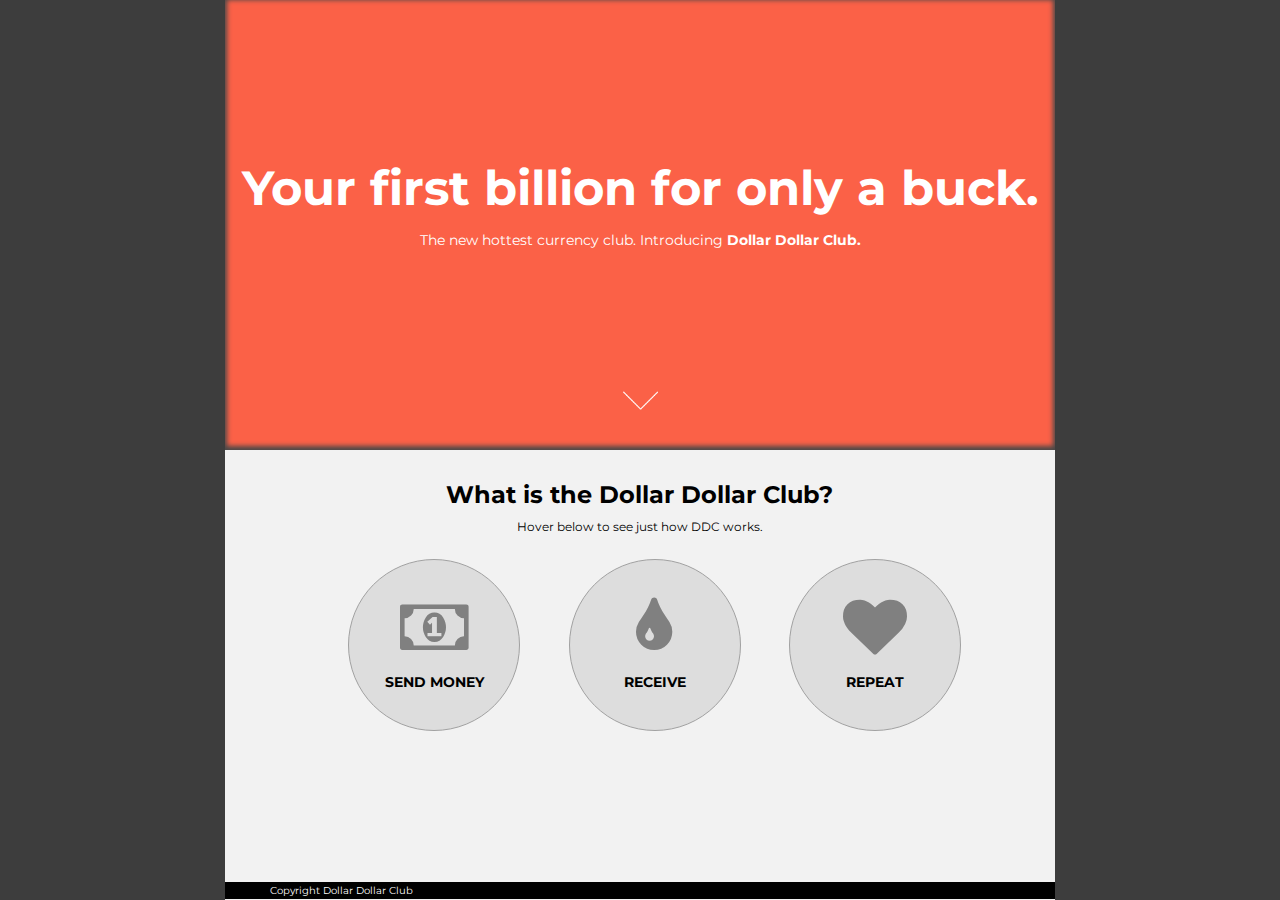
==== old-site/index.html @ 25787cba "Imported homepage" ====
<!doctype html>
<html>
  <head>
    <meta http-equiv="X-UA-Compatible" content="IE=edge,chrome=1">
    <title>Dollar Dollar Club</title>
    <meta name="description" content="A cool startup site">
    <link rel="stylesheet" href="http://maxcdn.bootstrapcdn.com/font-awesome/4.3.0/css/font-awesome.min.css">
    <link rel="stylesheet" href="css/main.css">
    <link href='http://fonts.googleapis.com/css?family=Montserrat' rel='stylesheet' type='text/css'>
  </head>
  <body>
    <div class="body-wrap">
      <section class="intro">
        <div class="orange-overlay"></div>
        <div class="firstbillion">
            <h1>Your first billion for only a buck.</h1>
            <p>The new hottest currency club. Introducing <b>Dollar Dollar Club.</b></p>
            <img src="../designs/assets/carot.png">
        </div>
      </section>

      <section class="about">
        <h2>What is the Dollar Dollar Club?</h2>
        <p>Hover below to see just how DDC works.
        </p>
      </section>

      <div class="calltoaction">
        <div class="module">
          <div class="circle">
              <i class="fa fa-money fa-4x"></i>
              <h3>SEND MONEY</h3>
          </div>
          <p>First things first. Drop off any your $1 at any DDC location. You can even give us a call and we'll come pick up your money.</p>
        </div>

        <div class="module">
          <div class="circle">
              <i class="fa fa-tint fa-4x"></i>
              <h3>RECEIVE</h3>
          </div>
          <p>Next we scour our collection of thousands of currencies and pick a bill just for you.</p>
        </div>
        
        <div class="module">  
          <div class="circle">
              <i class="fa fa-heart fa-4x"></i>      
              <h3>REPEAT</h3>
          </div>
          <p>Try us once and you'll be hooked on your new crisp, minty bills. With our frequent collector program, every 10 months, you get one free!</p>
        </div>
        <div class="clear"></div>
      </div>
      
      <div class="clear"></div>
      <footer>
        <p>Copyright Dollar Dollar Club</p>
      </footer>
    </div>
  <script src="js/main.js"></script>
  </body>
</html>
---- old-site/css/main.css ----
html, body {
  background: rgb(61, 61, 61);
  font-family: 'Montserrat', sans-serif;
  margin: 0;
  padding-right: 5%;
  padding-left: 5%;
  height: 100%;
}
.body-wrap {
  background: #F2F2F2;
  margin: 0 auto;
  width: 80%;
  height: 100%;
}
/* ------------------------For Mobile----------------------------- */
@media (max-width: 767px) {
  .calltoaction {
    display: block;
    height: 100%;
  }
  body, html {
    padding: 0;
  }
  .module {
    height: 32%;
    width: 100%;
    float: none;
    text-align: center;
    margin-left: auto;
    margin-right: auto;
    padding-top: 1.9%;
    display: inline-block;
  }
  .module p {
    text-align: center;
    font-size: 14px;
    display: block;
    position: relative;
    padding-left: 13%;
    padding-right: 13%;
  }
  .circle {
    border: 1px solid #a1a1a1;
    padding-top: 10px; 
    background: #dddddd;
    height: 150px;
    width: 150px;
    border-radius: 100%;
    margin-left: auto;
    margin-right: auto;
  }
  footer {
  margin-top: 0px;
  }
}

/* ----------------Desktop - Display Hover on 768px and larger only */
@media only screen and (min-width: 768px) {
  .calltoaction {
    height: 38.7%;
  }
  .module {
    max-width: 21.25%;
    float: left;
    margin-left: 6%;
    margin-right: 6%;
    margin-top: 3.8%;
    margin-bottom: -20px;
  }
  .module p {
    display: none;
    font-size: 12px;
    margin-bottom: 0px;
  }
  .module:hover p {
    text-align: center;
    font-size: 12px;
    display: block
  }
  .circle {
    border: 1px solid #a1a1a1;
    padding: 10px; 
    background: #dddddd;
    height: 150px;
    width: 150px;
    border-radius: 100%;
  }
}

section {
  margin: 0 auto;
  width: 100%;
}

h2 {
  text-align: center;
  color: black;
  display: block;
  margin: 0;
  padding: 10px 0;
  width: 100%;
}

/* INTRO */
.intro {
  background-image: url("bg.jpg");
  background-position: top;
  position: relative;
  height: 50%;
  max-width: 100%;
  display: block;
  margin-left: auto;
  margin-right: auto;
  } 
.orange-overlay {
  background:#FF2400; 
  opacity:0.7;
  position: relative; 
  top:0px; 
  height: 100%;
  width: 100%;
  float: left;
  box-shadow: 0 -2px 5px 2px black inset;
}
div.center {
  text-align: center;
  margin: auto;
  position: relative;
  top: 70%;
  transform: translateY(-99%);
}
.firstbillion {
  font-size: 24px;
  text-align: center;
  color: white;
  z-index: 2;
  top: 50%;
  transform: translateY(-50%);
}
.firstbillion p {
  font-size: 14px;
}
.firstbillion img {
  width: 35px;
  position: relative;
  top: 124px;
}
h1 {
  margin: auto;
}
/* ABOUT */
.about {
  margin-top: 20px;
  margin-left: auto;
  margin-right: auto;
  max-width: 80%;
}
.about p {
  text-align: center;
  margin: 0;
  font-size: 12px;
}

/*--------------INSTRUCTIONS----------------*/
.calltoaction {
  background-color: #F2F2F2;
  max-width: 80%;
  margin-left: auto;
  margin-right: auto;
}
.clear {
  clear: both;
}
.circle {
  border: 1px solid #a1a1a1;
  padding: 10px; 
  background: #dddddd;
  height: 150px;
  width: 150px;
  border-radius: 100%;
}
.fa.fa-money.fa-4x {
  text-align: center;
  color: gray;
  margin-top: 25px;
  display: block;
}
.module p {
  font-size: 12px;
}
/* RECEIVE */
.fa.fa-tint.fa-4x {
  text-align: center;
  color: gray;
  display: block;
  margin-top: 25px;
}
/* REPEAT */
.fa.fa-heart.fa-4x {
  text-align: center;
  color: gray;
  display: block;
  margin-top: 25px;
}

h3 {
  text-align: center;
  font-size: 14px;
}
/* Footer */

footer {
  width: 100%;
  display: block;
  background-color: black;
}

footer p {
  font-size: 10px;
  margin: 0 0 0 43px;
  color: white;
  padding: 2px;
}
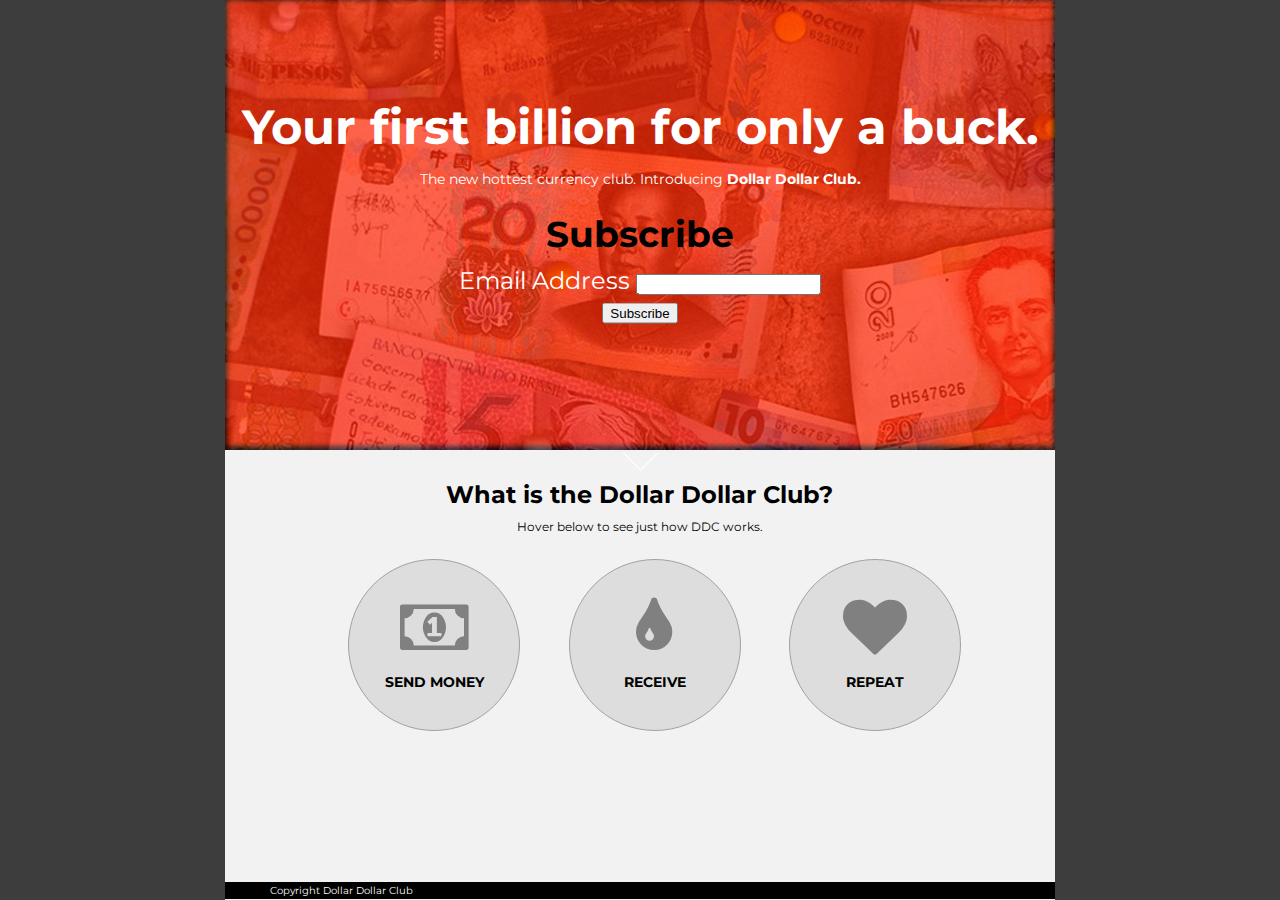
==== commit 6fceda8b: "Added Mailchimp" ====
--- a/old-site/index.html
+++ b/old-site/index.html
@@ -15,6 +15,28 @@
         <div class="firstbillion">
             <h1>Your first billion for only a buck.</h1>
             <p>The new hottest currency club. Introducing <b>Dollar Dollar Club.</b></p>
+            <div class="mailform">
+                <!-- Begin MailChimp Signup Form -->
+                  <div id="mc_embed_signup">
+                  <form action="//kelwu.us10.list-manage.com/subscribe/post?u=2cd1fddf47da03637bfc9b302&amp;id=5d38ee0fb4" method="post" id="mc-embedded-subscribe-form" name="mc-embedded-subscribe-form" class="validate" target="_blank" novalidate>
+                      <div id="mc_embed_signup_scroll">
+                    <h2>Subscribe</h2>
+                  <div class="mc-field-group">
+                    <label for="mce-EMAIL">Email Address </label>
+                    <input type="email" value="" name="EMAIL" class="required email" id="mce-EMAIL">
+                  </div>
+                    <div id="mce-responses" class="clear">
+                      <div class="response" id="mce-error-response" style="display:none"></div>
+                      <div class="response" id="mce-success-response" style="display:none"></div>
+                    </div>    <!-- real people should not fill this in and expect good things - do not remove this or risk form bot signups-->
+                      <div style="position: absolute; left: -5000px;"><input type="text" name="b_2cd1fddf47da03637bfc9b302_5d38ee0fb4" tabindex="-1" value=""></div>
+                      <div class="clear"><input type="submit" value="Subscribe" name="subscribe" id="mc-embedded-subscribe" class="button"></div>
+                      </div>
+                  </form>
+                  </div>
+
+                  <!--End mc_embed_signup-->
+            </div>
             <img src="../designs/assets/carot.png">
         </div>
       </section>
--- a/old-site/css/main.css
+++ b/old-site/css/main.css
@@ -103,7 +103,7 @@
 
 /* INTRO */
 .intro {
-  background-image: url("bg.jpg");
+  background-image: url("../img/bg.jpg");
   background-position: top;
   position: relative;
   height: 50%;
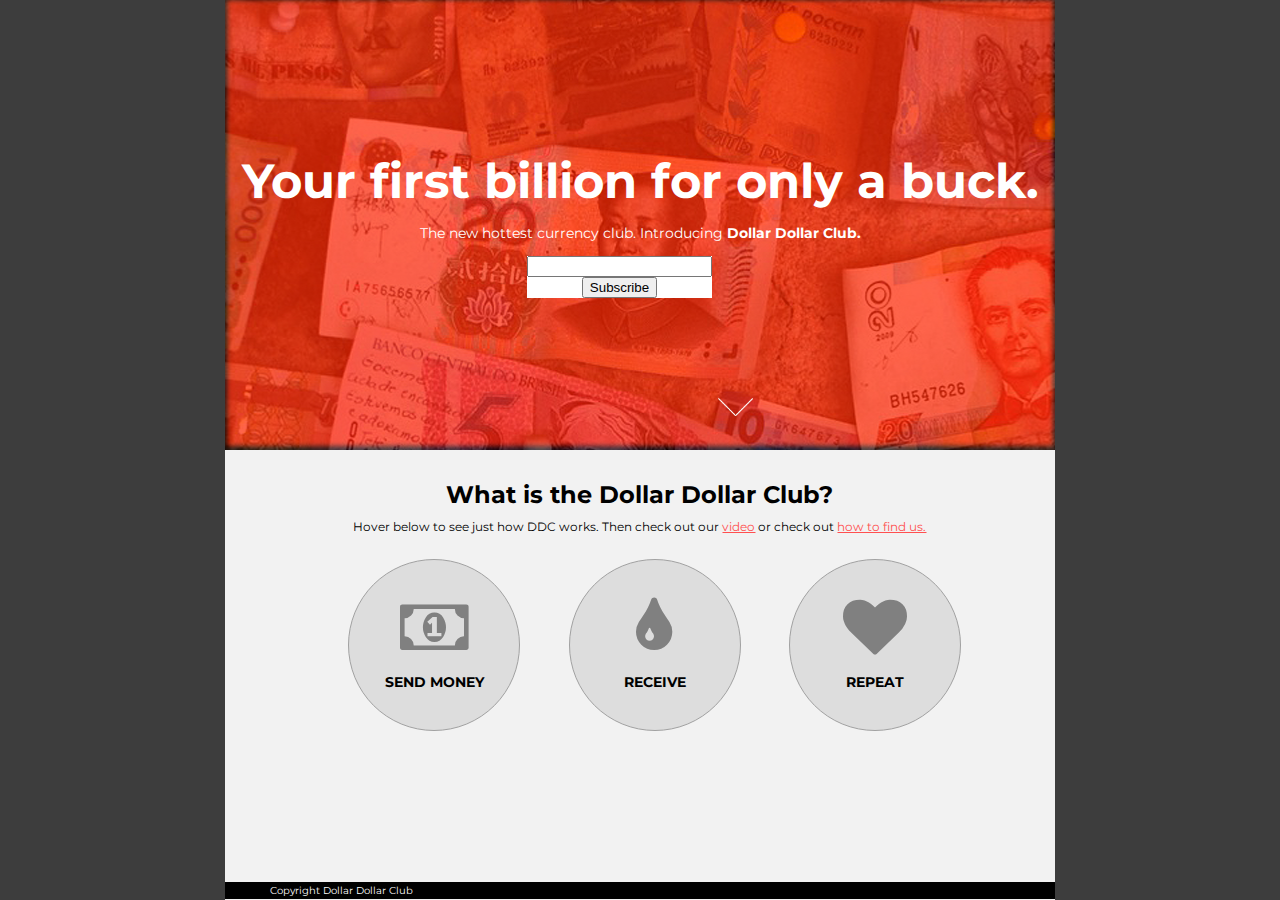
==== commit 4ec336f9: "Changed email display to inline-block" ====
--- a/old-site/index.html
+++ b/old-site/index.html
@@ -1,84 +1,87 @@
 <!doctype html>
 <html>
-  <head>
-    <meta http-equiv="X-UA-Compatible" content="IE=edge,chrome=1">
-    <title>Dollar Dollar Club</title>
-    <meta name="description" content="A cool startup site">
-    <link rel="stylesheet" href="http://maxcdn.bootstrapcdn.com/font-awesome/4.3.0/css/font-awesome.min.css">
-    <link rel="stylesheet" href="css/main.css">
-    <link href='http://fonts.googleapis.com/css?family=Montserrat' rel='stylesheet' type='text/css'>
-  </head>
-  <body>
-    <div class="body-wrap">
-      <section class="intro">
-        <div class="orange-overlay"></div>
-        <div class="firstbillion">
-            <h1>Your first billion for only a buck.</h1>
-            <p>The new hottest currency club. Introducing <b>Dollar Dollar Club.</b></p>
-            <div class="mailform">
-                <!-- Begin MailChimp Signup Form -->
-                  <div id="mc_embed_signup">
-                  <form action="//kelwu.us10.list-manage.com/subscribe/post?u=2cd1fddf47da03637bfc9b302&amp;id=5d38ee0fb4" method="post" id="mc-embedded-subscribe-form" name="mc-embedded-subscribe-form" class="validate" target="_blank" novalidate>
-                      <div id="mc_embed_signup_scroll">
-                    <h2>Subscribe</h2>
-                  <div class="mc-field-group">
-                    <label for="mce-EMAIL">Email Address </label>
-                    <input type="email" value="" name="EMAIL" class="required email" id="mce-EMAIL">
-                  </div>
-                    <div id="mce-responses" class="clear">
-                      <div class="response" id="mce-error-response" style="display:none"></div>
-                      <div class="response" id="mce-success-response" style="display:none"></div>
-                    </div>    <!-- real people should not fill this in and expect good things - do not remove this or risk form bot signups-->
-                      <div style="position: absolute; left: -5000px;"><input type="text" name="b_2cd1fddf47da03637bfc9b302_5d38ee0fb4" tabindex="-1" value=""></div>
-                      <div class="clear"><input type="submit" value="Subscribe" name="subscribe" id="mc-embedded-subscribe" class="button"></div>
-                      </div>
-                  </form>
-                  </div>
-
-                  <!--End mc_embed_signup-->
+<head>
+  <meta http-equiv="X-UA-Compatible" content="IE=edge,chrome=1">
+  <title>Dollar Dollar Club</title>
+  <meta name="description" content="A cool startup site">
+  <link rel="stylesheet" href="http://maxcdn.bootstrapcdn.com/font-awesome/4.3.0/css/font-awesome.min.css">
+  <link rel="stylesheet" href="css/main.css">
+  <link href='http://fonts.googleapis.com/css?family=Montserrat' rel='stylesheet' type='text/css'>
+</head>
+<body>
+  <div class="body-wrap">
+    <section class="intro">
+      <div class="orange-overlay"></div>
+      <div class="firstbillion">
+        <h1>Your first billion for only a buck.</h1>
+        <p>The new hottest currency club. Introducing <b>Dollar Dollar Club.</b></p>
+        <!-- Begin MailChimp Signup Form -->
+        <link href="//cdn-images.mailchimp.com/embedcode/classic-081711.css" rel="stylesheet" type="text/css">
+        <style type="text/css">
+          #mc_embed_signup{background:#fff; clear:left; font:14px Helvetica,Arial,sans-serif; }
+          /* Add your own MailChimp form style overrides in your site stylesheet or in this style block.
+             We recommend moving this block and the preceding CSS link to the HEAD of your HTML file. */
+        </style>
+        <div id="mc_embed_signup">
+        <form action="//kelwu.us10.list-manage.com/subscribe/post?u=2cd1fddf47da03637bfc9b302&amp;id=5d38ee0fb4" method="post" id="mc-embedded-subscribe-form" name="mc-embedded-subscribe-form" class="validate" target="_blank" novalidate>
+            <div id="mc_embed_signup_scroll">
+          
+        <div class="mc-field-group">
+          <input type="email" value="" name="EMAIL" class="required email" id="mce-EMAIL">
+        </div>
+          <div id="mce-responses" class="clear">
+            <div class="response" id="mce-error-response" style="display:none"></div>
+            <div class="response" id="mce-success-response" style="display:none"></div>
+          </div>    <!-- real people should not fill this in and expect good things - do not remove this or risk form bot signups-->
+            <div style="position: absolute; left: -5000px;"><input type="text" name="b_2cd1fddf47da03637bfc9b302_5d38ee0fb4" tabindex="-1" value=""></div>
+            <div class="clear"><input type="submit" value="Subscribe" name="subscribe" id="mc-embedded-subscribe" class="button"></div>
             </div>
-            <img src="../designs/assets/carot.png">
-        </div>
-      </section>
-
-      <section class="about">
-        <h2>What is the Dollar Dollar Club?</h2>
-        <p>Hover below to see just how DDC works.
-        </p>
-      </section>
-
-      <div class="calltoaction">
-        <div class="module">
-          <div class="circle">
-              <i class="fa fa-money fa-4x"></i>
-              <h3>SEND MONEY</h3>
-          </div>
-          <p>First things first. Drop off any your $1 at any DDC location. You can even give us a call and we'll come pick up your money.</p>
+        </form>
         </div>
 
-        <div class="module">
-          <div class="circle">
-              <i class="fa fa-tint fa-4x"></i>
-              <h3>RECEIVE</h3>
-          </div>
-          <p>Next we scour our collection of thousands of currencies and pick a bill just for you.</p>
+<!--End mc_embed_signup-->
+        <img src="../designs/assets/carot.png">
+      </div>
+    </section>
+
+    <section class="about">
+      <h2>What is the Dollar Dollar Club?</h2>
+      <p>Hover below to see just how DDC works. Then check out our <a href="">video</a> or check out <a href ="">how to find us.</a>
+      </p>
+    </section>
+
+    <div class="calltoaction">
+      <div class="module">
+        <div class="circle">
+          <i class="fa fa-money fa-4x"></i>
+          <h3>SEND MONEY</h3>
         </div>
-        
-        <div class="module">  
-          <div class="circle">
-              <i class="fa fa-heart fa-4x"></i>      
-              <h3>REPEAT</h3>
-          </div>
-          <p>Try us once and you'll be hooked on your new crisp, minty bills. With our frequent collector program, every 10 months, you get one free!</p>
+        <p>First things first. Drop off any your $1 at any DDC location. You can even give us a call and we'll come pick up your money.</p>
+      </div>
+
+      <div class="module">
+        <div class="circle">
+          <i class="fa fa-tint fa-4x"></i>
+          <h3>RECEIVE</h3>
         </div>
-        <div class="clear"></div>
+        <p>Next we scour our collection of thousands of currencies and pick a bill just for you.</p>
       </div>
-      
+
+      <div class="module">  
+        <div class="circle">
+          <i class="fa fa-heart fa-4x"></i>      
+          <h3>REPEAT</h3>
+        </div>
+        <p>Try us once and you'll be hooked on your new crisp, minty bills. With our frequent collector program, every 10 months, you get one free!</p>
+      </div>
       <div class="clear"></div>
-      <footer>
-        <p>Copyright Dollar Dollar Club</p>
-      </footer>
     </div>
+
+    <div class="clear"></div>
+    <footer>
+      <p>Copyright Dollar Dollar Club</p>
+    </footer>
+  </div>
   <script src="js/main.js"></script>
-  </body>
+</body>
 </html>
--- a/old-site/css/main.css
+++ b/old-site/css/main.css
@@ -160,6 +160,12 @@
   margin: 0;
   font-size: 12px;
 }
+#mc_embed_signup {
+  display: inline-block;
+}
+a {
+    color: #FF5050;
+}
 
 /*--------------INSTRUCTIONS----------------*/
 .calltoaction {
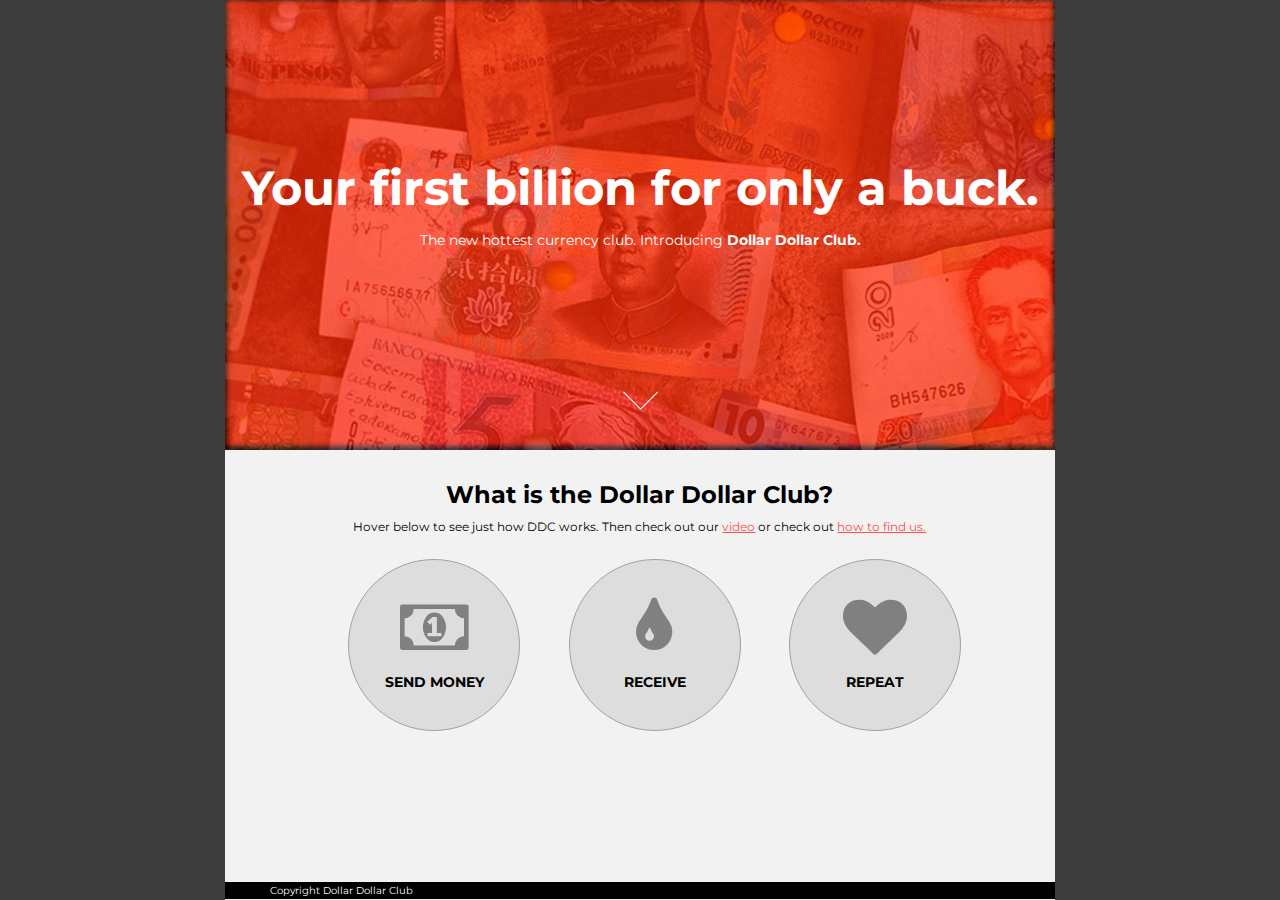
==== commit a70c3e81: "create spot for mailchimp signup form" ====
--- a/old-site/index.html
+++ b/old-site/index.html
@@ -15,31 +15,7 @@
       <div class="firstbillion">
         <h1>Your first billion for only a buck.</h1>
         <p>The new hottest currency club. Introducing <b>Dollar Dollar Club.</b></p>
-        <!-- Begin MailChimp Signup Form -->
-        <link href="//cdn-images.mailchimp.com/embedcode/classic-081711.css" rel="stylesheet" type="text/css">
-        <style type="text/css">
-          #mc_embed_signup{background:#fff; clear:left; font:14px Helvetica,Arial,sans-serif; }
-          /* Add your own MailChimp form style overrides in your site stylesheet or in this style block.
-             We recommend moving this block and the preceding CSS link to the HEAD of your HTML file. */
-        </style>
-        <div id="mc_embed_signup">
-        <form action="//kelwu.us10.list-manage.com/subscribe/post?u=2cd1fddf47da03637bfc9b302&amp;id=5d38ee0fb4" method="post" id="mc-embedded-subscribe-form" name="mc-embedded-subscribe-form" class="validate" target="_blank" novalidate>
-            <div id="mc_embed_signup_scroll">
           
-        <div class="mc-field-group">
-          <input type="email" value="" name="EMAIL" class="required email" id="mce-EMAIL">
-        </div>
-          <div id="mce-responses" class="clear">
-            <div class="response" id="mce-error-response" style="display:none"></div>
-            <div class="response" id="mce-success-response" style="display:none"></div>
-          </div>    <!-- real people should not fill this in and expect good things - do not remove this or risk form bot signups-->
-            <div style="position: absolute; left: -5000px;"><input type="text" name="b_2cd1fddf47da03637bfc9b302_5d38ee0fb4" tabindex="-1" value=""></div>
-            <div class="clear"><input type="submit" value="Subscribe" name="subscribe" id="mc-embedded-subscribe" class="button"></div>
-            </div>
-        </form>
-        </div>
-
-<!--End mc_embed_signup-->
         <img src="../designs/assets/carot.png">
       </div>
     </section>
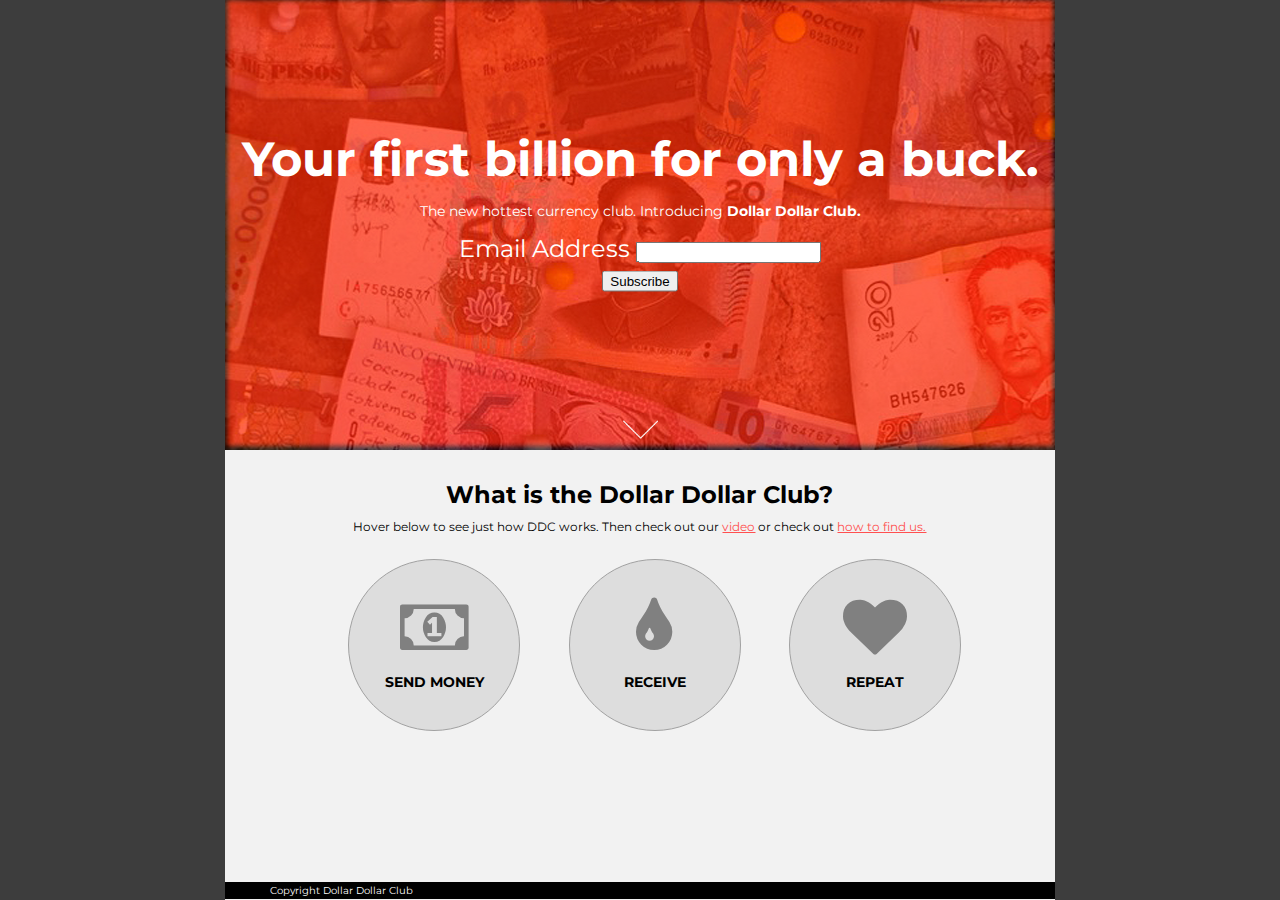
==== commit 60f898f5: "mailchimp api working properly" ====
--- a/old-site/index.html
+++ b/old-site/index.html
@@ -15,7 +15,28 @@
       <div class="firstbillion">
         <h1>Your first billion for only a buck.</h1>
         <p>The new hottest currency club. Introducing <b>Dollar Dollar Club.</b></p>
-          
+        <div class="email-sub">
+          <!-- Begin MailChimp Signup Form -->
+          <div id="mc_embed_signup">
+          <form action="http://faraaznishtar.us10.list-manage.com/subscribe/post?u=527bc435f8d2055b658ceb498&amp;id=4dfe239d1a" method="post" id="mc-embedded-subscribe-form" name="mc-embedded-subscribe-form" class="validate" target="_blank" novalidate>
+              <div id="mc_embed_signup_scroll">
+
+                <div class="mc-field-group">
+                  <label for="mce-EMAIL">Email Address </label>
+                  <input type="email" value="" name="EMAIL" class="required email" id="mce-EMAIL">
+                </div>
+                <div id="mce-responses" class="clear">
+                  <div class="response" id="mce-error-response" style="display:none"></div>
+                  <div class="response" id="mce-success-response" style="display:none"></div>
+                </div>    <!-- real people should not fill this in and expect good things - do not remove this or risk form bot signups-->
+                <div style="position: absolute; left: -5000px;"><input type="text" name="b_527bc435f8d2055b658ceb498_4dfe239d1a" tabindex="-1" value=""></div>
+                <div class="clear"><input type="submit" value="Subscribe" name="subscribe" id="mc-embedded-subscribe" class="button"></div>
+              </div>
+            </form>
+          </div>
+
+          <!--End mc_embed_signup-->
+        </div>
         <img src="../designs/assets/carot.png">
       </div>
     </section>
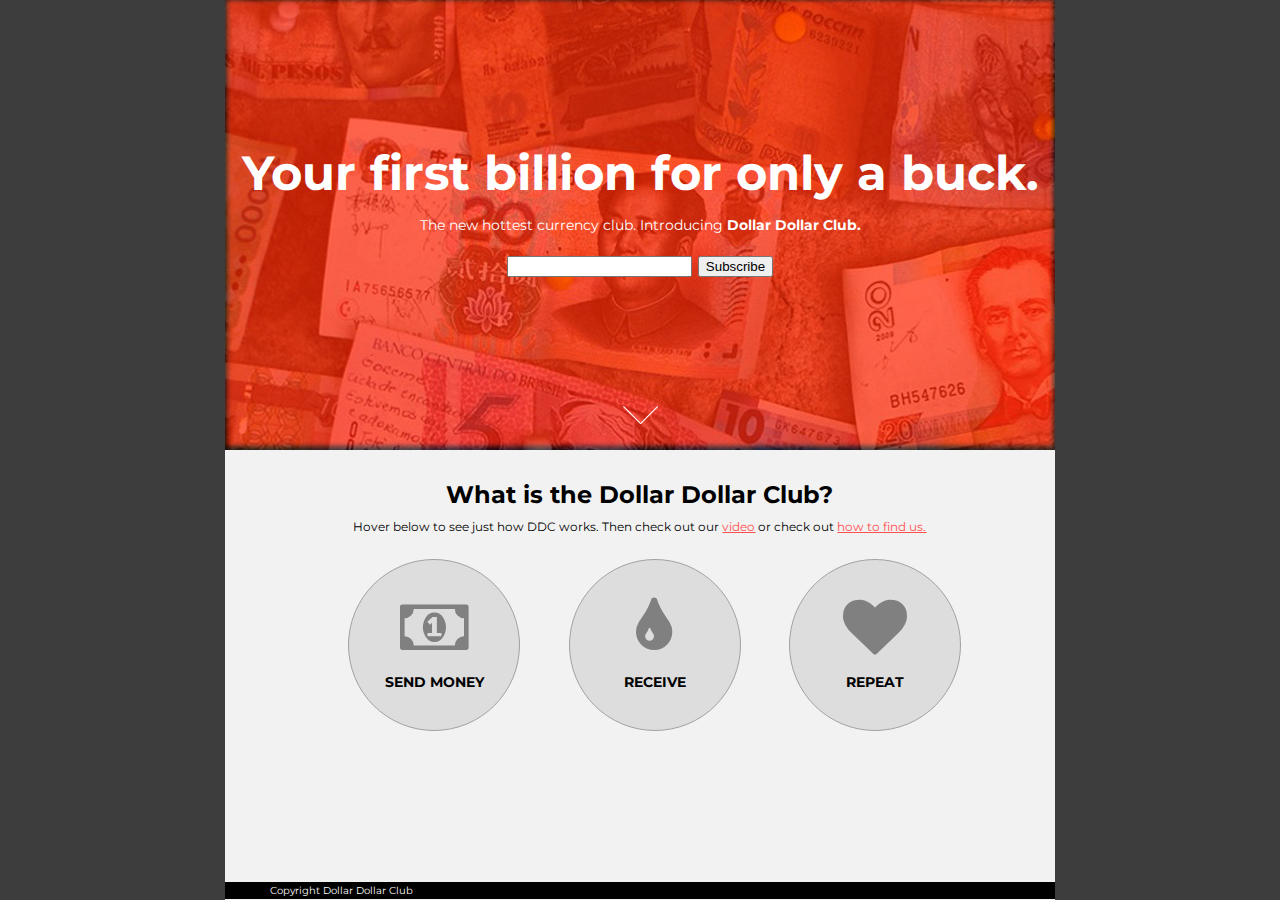
==== commit 0eff67c4: "mailchimp api working and subscribe button is on same line" ====
--- a/old-site/index.html
+++ b/old-site/index.html
@@ -16,26 +16,16 @@
         <h1>Your first billion for only a buck.</h1>
         <p>The new hottest currency club. Introducing <b>Dollar Dollar Club.</b></p>
         <div class="email-sub">
-          <!-- Begin MailChimp Signup Form -->
           <div id="mc_embed_signup">
           <form action="http://faraaznishtar.us10.list-manage.com/subscribe/post?u=527bc435f8d2055b658ceb498&amp;id=4dfe239d1a" method="post" id="mc-embedded-subscribe-form" name="mc-embedded-subscribe-form" class="validate" target="_blank" novalidate>
               <div id="mc_embed_signup_scroll">
-
                 <div class="mc-field-group">
-                  <label for="mce-EMAIL">Email Address </label>
                   <input type="email" value="" name="EMAIL" class="required email" id="mce-EMAIL">
+                  <input type="submit" value="Subscribe" name="subscribe" id="mc-embedded-subscribe" class="button">
                 </div>
-                <div id="mce-responses" class="clear">
-                  <div class="response" id="mce-error-response" style="display:none"></div>
-                  <div class="response" id="mce-success-response" style="display:none"></div>
-                </div>    <!-- real people should not fill this in and expect good things - do not remove this or risk form bot signups-->
-                <div style="position: absolute; left: -5000px;"><input type="text" name="b_527bc435f8d2055b658ceb498_4dfe239d1a" tabindex="-1" value=""></div>
-                <div class="clear"><input type="submit" value="Subscribe" name="subscribe" id="mc-embedded-subscribe" class="button"></div>
               </div>
             </form>
           </div>
-
-          <!--End mc_embed_signup-->
         </div>
         <img src="../designs/assets/carot.png">
       </div>
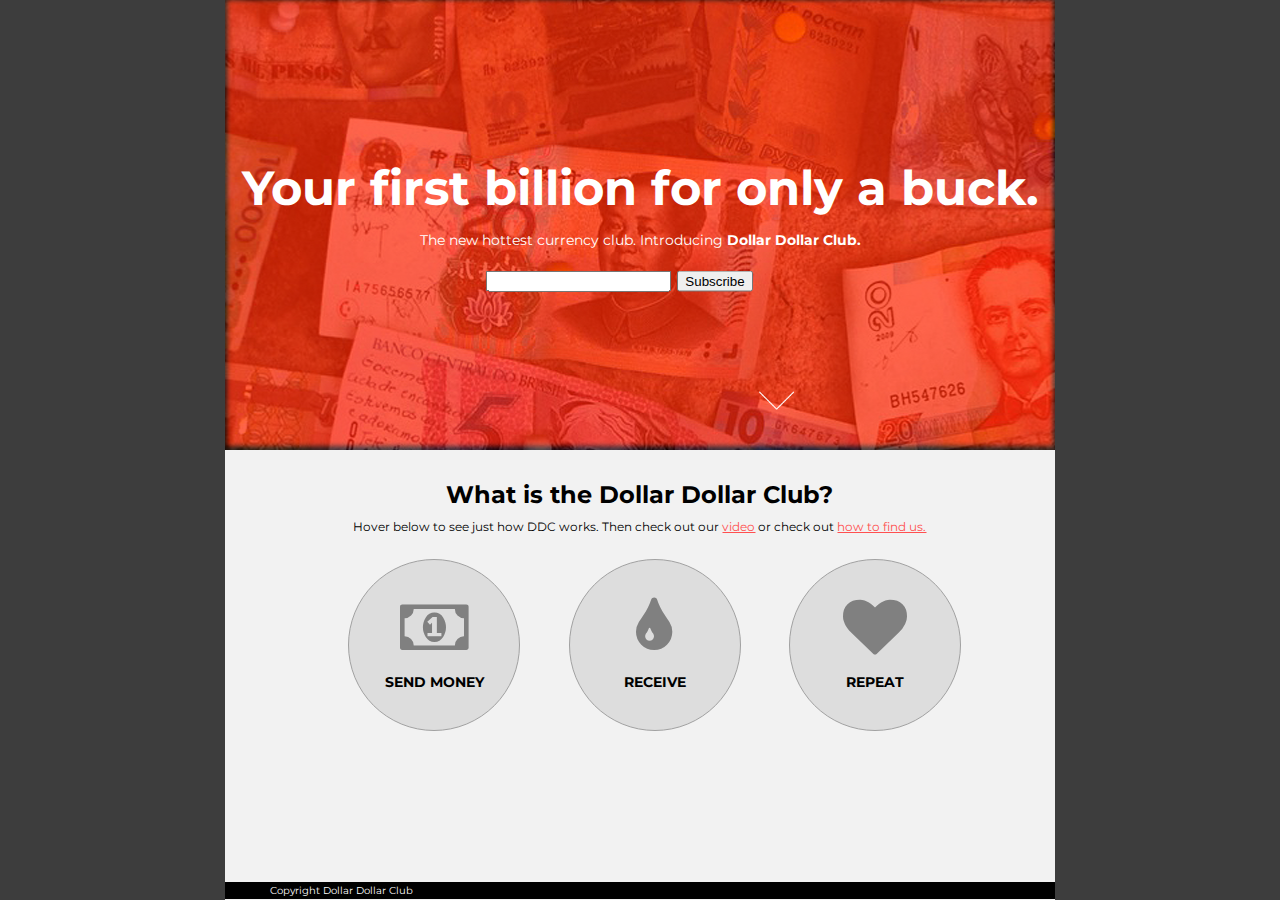
==== commit 8fb13a93: "Fixed mailchimp form" ====
--- a/old-site/index.html
+++ b/old-site/index.html
@@ -15,18 +15,17 @@
       <div class="firstbillion">
         <h1>Your first billion for only a buck.</h1>
         <p>The new hottest currency club. Introducing <b>Dollar Dollar Club.</b></p>
-        <div class="email-sub">
-          <div id="mc_embed_signup">
-          <form action="http://faraaznishtar.us10.list-manage.com/subscribe/post?u=527bc435f8d2055b658ceb498&amp;id=4dfe239d1a" method="post" id="mc-embedded-subscribe-form" name="mc-embedded-subscribe-form" class="validate" target="_blank" novalidate>
-              <div id="mc_embed_signup_scroll">
-                <div class="mc-field-group">
-                  <input type="email" value="" name="EMAIL" class="required email" id="mce-EMAIL">
-                  <input type="submit" value="Subscribe" name="subscribe" id="mc-embedded-subscribe" class="button">
-                </div>
-              </div>
-            </form>
-          </div>
+        <!-- Begin MailChimp Signup Form -->       
+        <div id="mc_embed_signup">
+          <form action="http://kelwu.us10.list-manage.com/subscribe/post?u=2cd1fddf47da03637bfc9b302&amp;id=5d38ee0fb4" method="post" id="mc-embedded-subscribe-form" name="mc-embedded-subscribe-form" class="validate" target="_blank" novalidate>
+            <div class="mc-field-group">
+              <input type="email" value="" name="EMAIL" class="required email" id="mce-EMAIL">
+              <input type="submit" value="Subscribe" name="subscribe" id="mc-embedded-subscribe" class="button">
+            </div>
+          </form>
         </div>
+
+<!--End mc_embed_signup-->
         <img src="../designs/assets/carot.png">
       </div>
     </section>
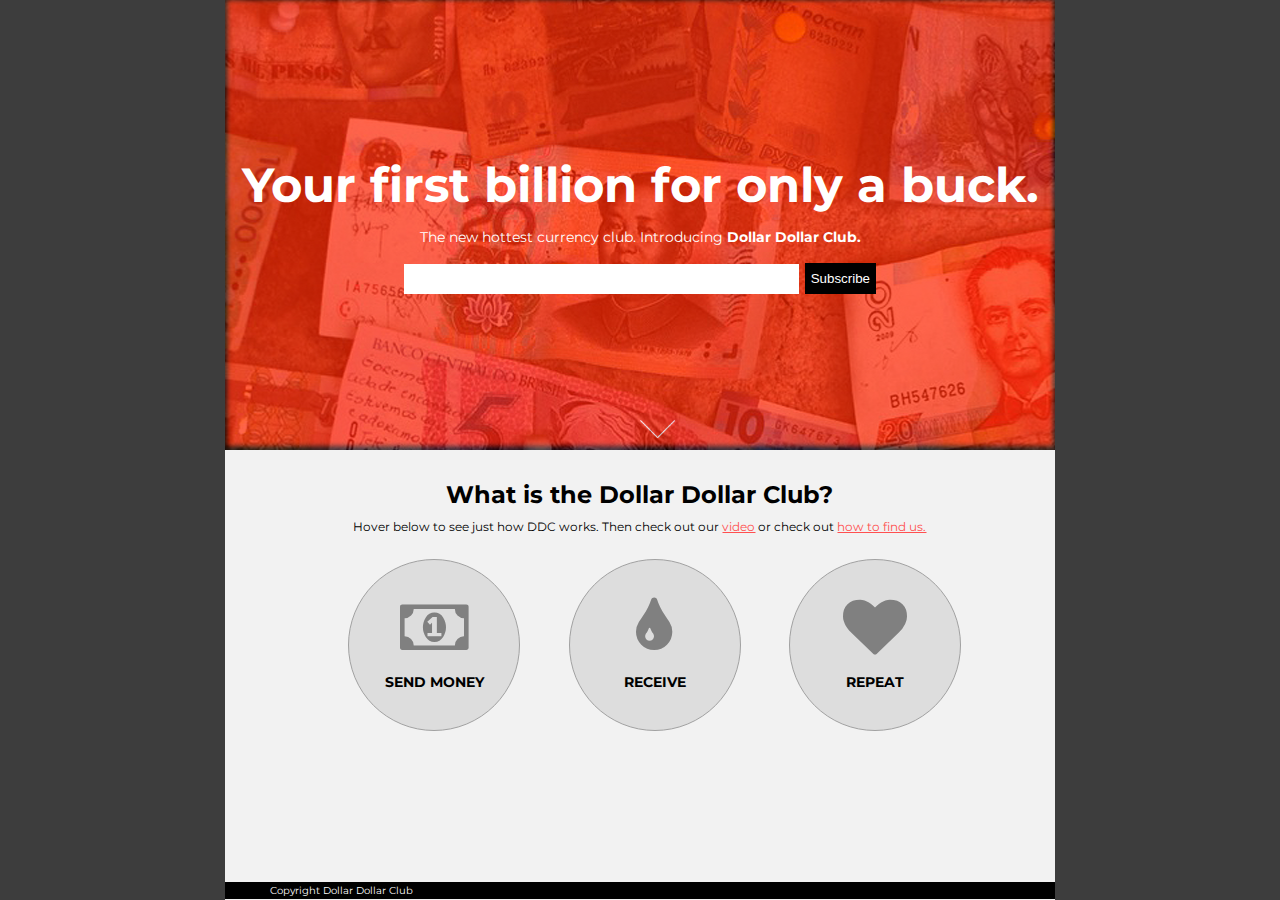
==== commit 83f55323: "Various alignment fixes" ====
--- a/old-site/index.html
+++ b/old-site/index.html
@@ -11,22 +11,23 @@
 <body>
   <div class="body-wrap">
     <section class="intro">
-      <div class="orange-overlay"></div>
+      <div class="orange-overlay">
+        <img src="../designs/assets/carot.png">
+      </div>
       <div class="firstbillion">
         <h1>Your first billion for only a buck.</h1>
         <p>The new hottest currency club. Introducing <b>Dollar Dollar Club.</b></p>
         <!-- Begin MailChimp Signup Form -->       
-        <div id="mc_embed_signup">
           <form action="http://kelwu.us10.list-manage.com/subscribe/post?u=2cd1fddf47da03637bfc9b302&amp;id=5d38ee0fb4" method="post" id="mc-embedded-subscribe-form" name="mc-embedded-subscribe-form" class="validate" target="_blank" novalidate>
             <div class="mc-field-group">
               <input type="email" value="" name="EMAIL" class="required email" id="mce-EMAIL">
               <input type="submit" value="Subscribe" name="subscribe" id="mc-embedded-subscribe" class="button">
             </div>
           </form>
-        </div>
+        
 
 <!--End mc_embed_signup-->
-        <img src="../designs/assets/carot.png">
+        
       </div>
     </section>
 
--- a/old-site/css/main.css
+++ b/old-site/css/main.css
@@ -116,11 +116,30 @@
   background:#FF2400; 
   opacity:0.7;
   position: relative; 
+  text-align: center;
   top:0px; 
   height: 100%;
   width: 100%;
   float: left;
   box-shadow: 0 -2px 5px 2px black inset;
+}
+.orange-overlay img {
+  width: 35px;
+  position: absolute;
+  bottom: 12px;
+  margin: 0;
+}
+input#mce-EMAIL {
+  width: 47.1%;
+  height: 28px;
+  border-style: none;
+}
+input#mc-embedded-subscribe {
+  background-color: black;
+  color: white;
+  height: 31px;
+  border-style: none;
+  
 }
 div.center {
   text-align: center;
@@ -139,11 +158,6 @@
 }
 .firstbillion p {
   font-size: 14px;
-}
-.firstbillion img {
-  width: 35px;
-  position: relative;
-  top: 124px;
 }
 h1 {
   margin: auto;
